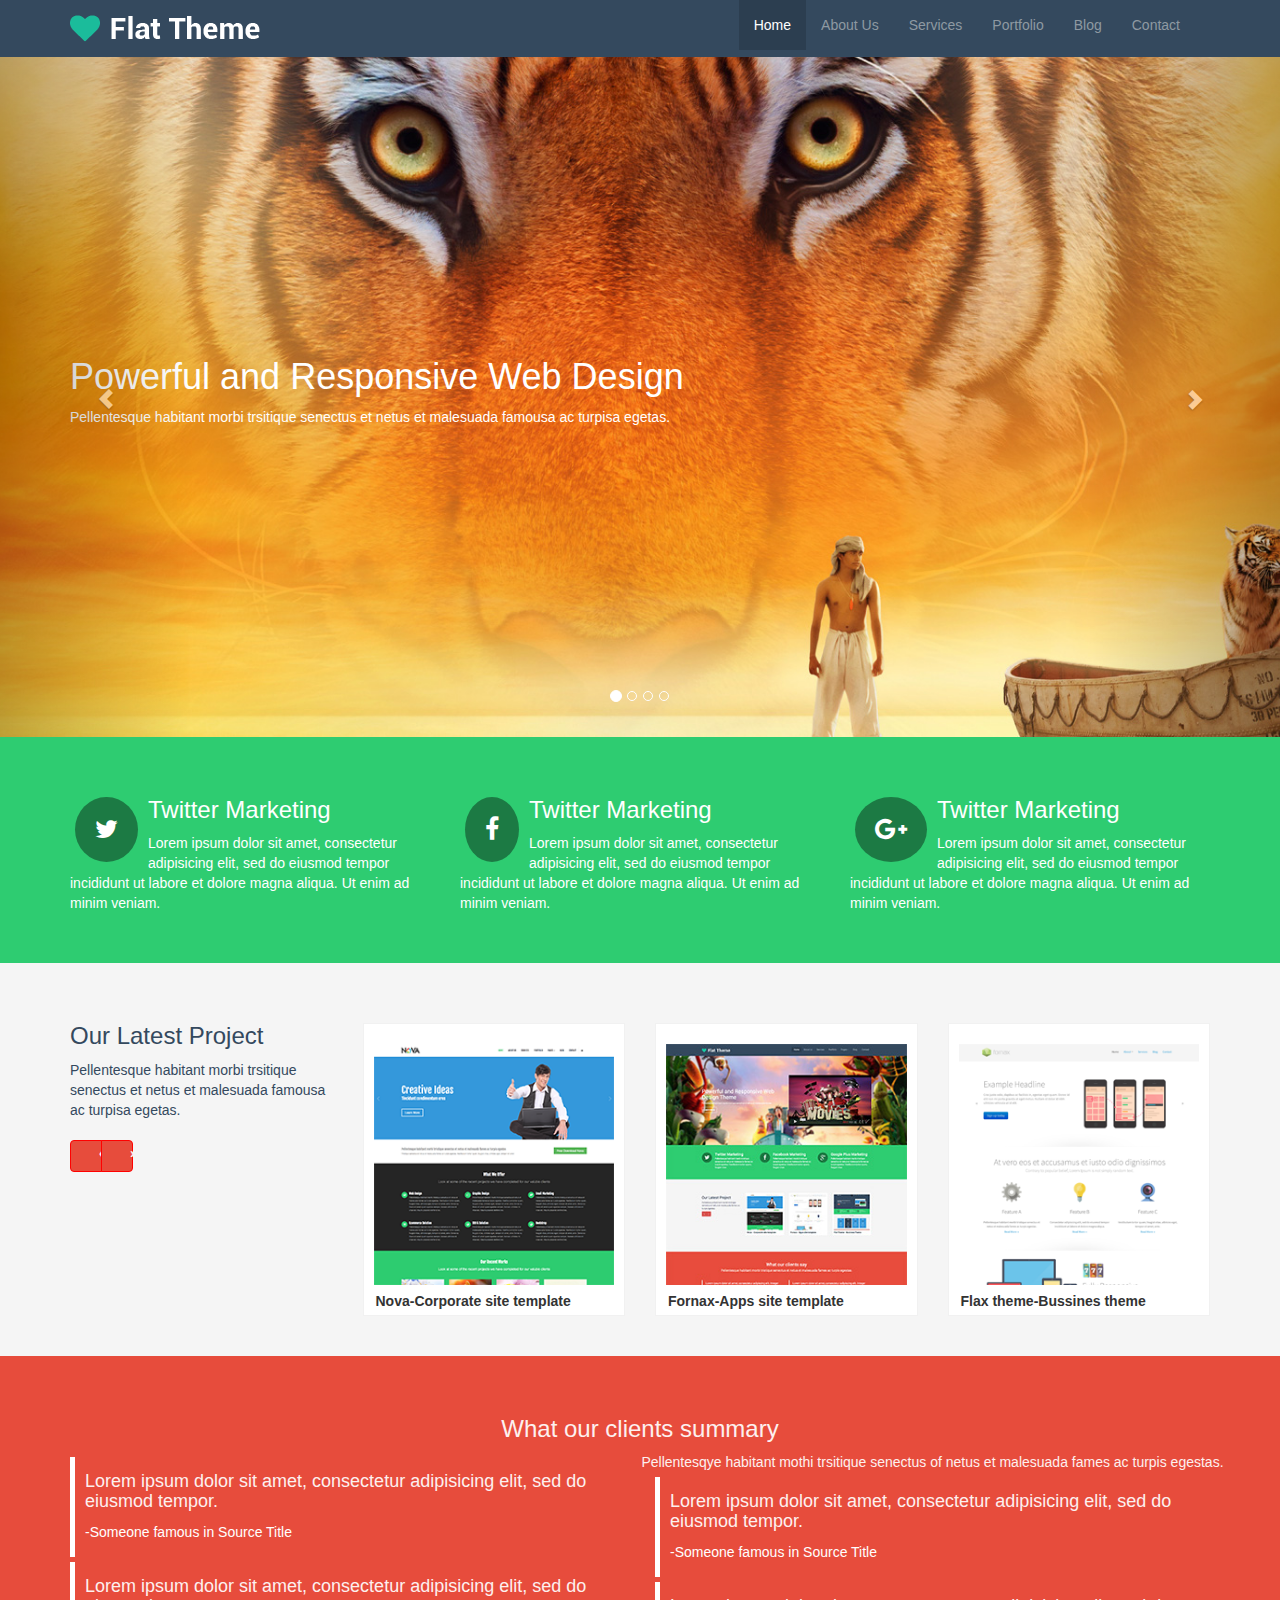
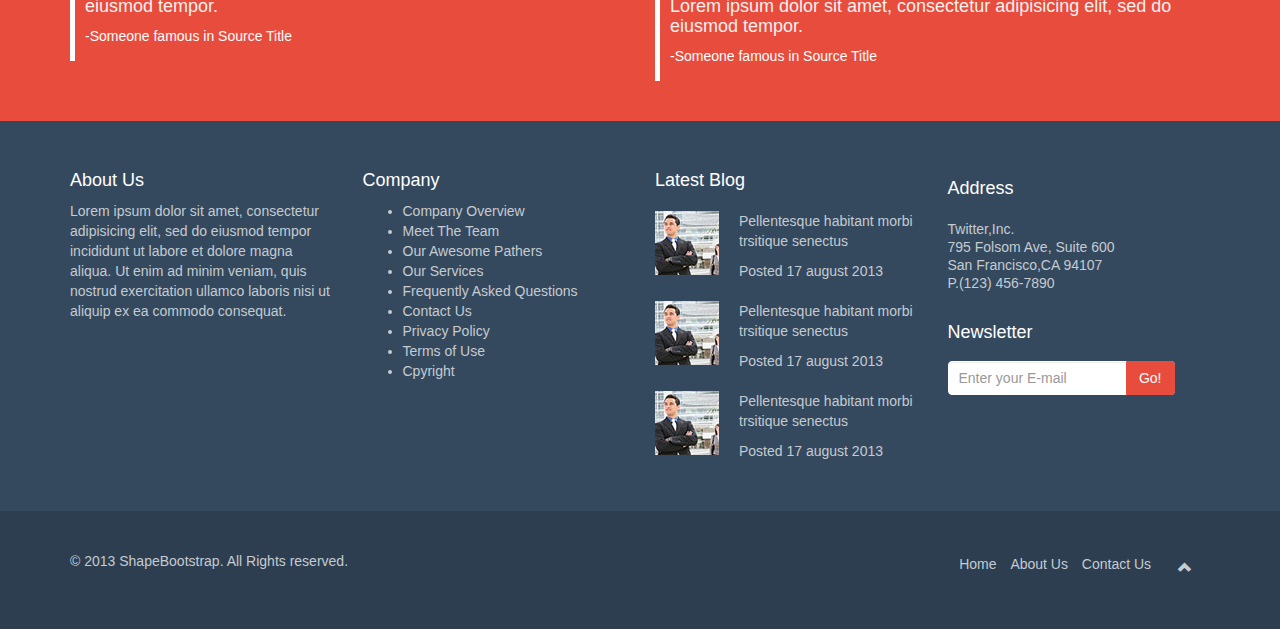
==== Problema/index.html @ deb3fdaa "todo" ====
<!DOCTYPE html>
<html lang="en">

<head>
    <meta charset="utf-8">
    <meta name="viewport" content="width=device-width, initial-scale=1.0">
    <meta name="description" content="">
    <meta name="author" content="">
    <title>Home | Flat Theme</title>
    <link href="css/bootstrap.min.css" rel="stylesheet">
    <link rel="stylesheet" href="css/utilities.css" media="screen" title="no title" charset="utf-8">
    <link href="css/font-awesome.min.css" rel="stylesheet">
    <link href="css/animate.css" rel="stylesheet">
    <link href="css/main.css" rel="stylesheet">
    
    <script src="js/html5shiv.js"></script>
    <script src="js/respond.min.js"></script>


    <link rel="stylesheet" href="https://maxcdn.bootstrapcdn.com/font-awesome/4.5.0/css/font-awesome.min.css">
    <link rel="shortcut icon" href="images/ico/favicon.ico">
    <link rel="apple-touch-icon-precomposed" sizes="144x144" href="images/ico/apple-touch-icon-144-precomposed.png">
    <link rel="apple-touch-icon-precomposed" sizes="114x114" href="images/ico/apple-touch-icon-114-precomposed.png">
    <link rel="apple-touch-icon-precomposed" sizes="72x72" href="images/ico/apple-touch-icon-72-precomposed.png">
    <link rel="apple-touch-icon-precomposed" href="images/ico/apple-touch-icon-57-precomposed.png">

</head>

<body>

    <!-- Inserte código aqui -->
    <header>

        <nav class="navbar navbar-default navbar-fixed-top">
            <div class="container">
                <div class="navbar-header">
                    <button type="button" class="navbar-toggle collapsed" data-toggle="collapse" data-target="#bs-example-navbar-collapse-1" aria-expanded="false">
                        <span class="sr-only">Toggle navigation</span>
                        <span class="icon-bar"></span>
                        <span class="icon-bar"></span>
                        <span class="icon-bar"></span>
                    </button>
                    <a class="navbar-brand" href="#"><img src="images/logo.png" alt="" /></a>
                </div>
                <div class="collapse navbar-collapse navbar-right" id="bs-example-navbar-collapse-1">
                    <ul class="nav navbar-nav">
                        <li class="active"><a href="index.html">Home</a></li>
                                    <li ><a href="about-us.html">About Us</a></li>
                                    <li><a href="services.html">Services</a></li>
                                    <li><a href="portfolio.html">Portfolio</a></li>
                                    <li><a href="blog.html">Blog</a></li>
                                    <li><a href="contact-us.html">Contact</a></li>
                                </ul>
                    </ul>

                </div>
            </div>
        </nav>



    </header>

    <section  id="carrusel">



  <div id="myCarousel" class="carousel slide" data-ride="carousel">
    <!-- Indicators -->
    <ol class="carousel-indicators">
      <li data-target="#myCarousel" data-slide-to="0" class="active"></li>
      <li data-target="#myCarousel" data-slide-to="1"></li>
      <li data-target="#myCarousel" data-slide-to="2"></li>
      <li data-target="#myCarousel" data-slide-to="3"></li>
    </ol>

    <!-- Wrapper for slides -->
    <div class="carousel-inner" role="listbox">


      <div class="item active">
<div class="container">
    <div class="text_b">
        <h1>Powerful and Responsive Web Design</h1>
        <p>
            Pellentesque habitant morbi trsitique senectus et netus et malesuada famousa ac turpisa egetas.

        </p>
    </div>
</div>

      </div>

      <div class="item" id="img-2">
          <div class="container">
              <div class="text_b">
                  <h1>Powerful and Responsive Web Design</h1>
                  <p>
                      Pellentesque habitant morbi trsitique senectus et netus et malesuada famousa ac turpisa egetas.

                  </p>
              </div>
          </div>
      </div>

      <div class="item" id="img-3">
          <div class="container">
              <div class="text_b">
                  <h1>Powerful and Responsive Web Design</h1>
                  <p>
                      Pellentesque habitant morbi trsitique senectus et netus et malesuada famousa ac turpisa egetas.

                  </p>
              </div>
          </div>
      </div>
    </div>

    <!-- Left and right controls -->
    <a class="left carousel-control" href="#myCarousel" role="button" data-slide="prev">
      <span class="glyphicon glyphicon-chevron-left" aria-hidden="true"></span>
      <span class="sr-only">Previous</span>
    </a>
    <a class="right carousel-control" href="#myCarousel" role="button" data-slide="next">
      <span class="glyphicon glyphicon-chevron-right" aria-hidden="true"></span>
      <span class="sr-only">Next</span>
    </a>
  </div>

    </section>
    <section id="redes">
        <div class="container">


            <div class="row">
                <div class="col-lg-4 col-md-4 col-sm-12 col-xs-12">
                    <span class="icon-twitter img-circle"></span>
                    <div class="redes_text">
                        <h3>Twitter Marketing</h3>
                        <p>
                            Lorem ipsum dolor sit amet, consectetur adipisicing elit, sed do eiusmod tempor incididunt ut labore et dolore magna aliqua. Ut enim ad minim veniam.
                        </p>
                    </div>

                </div>
                <div class="col-lg-4 col-md-4 col-sm-12 col-xs-12">

                    <span class="icon-facebook img-circle"></span>
                    <div class="redes_text">
                        <h3>Twitter Marketing</h3>
                        <p>
                            Lorem ipsum dolor sit amet, consectetur adipisicing elit, sed do eiusmod tempor incididunt ut labore et dolore magna aliqua. Ut enim ad minim veniam.
                        </p>
                    </div>



                </div>
                <div class="col-lg-4 col-md-4 col-sm-12 col-xs-12">
                    <span class="icon-google-plus img-circle"></span>

                    <div class="redes_text">
                        <h3>Twitter Marketing</h3>
                        <p>
                            Lorem ipsum dolor sit amet, consectetur adipisicing elit, sed do eiusmod tempor incididunt ut labore et dolore magna aliqua. Ut enim ad minim veniam.
                        </p>
                    </div>


                </div>

            </div>
        </div>
    </section>
    <section id="ourlastet">
        <div class="container">
            <div class="row">
                <div class="col-lg-3 img_our" id="text_color">
                    <h3>Our Latest Project</h3> Pellentesque habitant morbi trsitique senectus et netus et malesuada famousa ac turpisa egetas.

                    <nav>
                        <ul class="pagination">
                            <li>
                                <a href="#" aria-label="Previous">
                                    <span aria-hidden="true">&laquo;</span>
                                </a>
                            </li>
                            <li>
                                <a href="#" aria-label="Next">
                                    <span aria-hidden="true">&raquo;</span>
                                </a>
                            </li>
                        </ul>
                    </nav>
                </div>
                <div class="col-lg-3 col-md-4  col-sm-4 col-xs-4 img_our">
                    <img src="images/portfolio/recent/item1.png" alt="" />

                     <span id="suspensivos">Nova-Corporate site template</span>
                </div>
                <div class="col-lg-3  col-md-4  col-sm-4 col-xs-4  img_our">
                    <img src="images/portfolio/recent/item2.png" alt="" />

                    <span id="suspensivos">Fornax-Apps site template</span>

                </div>
                <div class="col-lg-3  col-md-4  col-sm-4 col-xs-4  img_our">
                    <img src="images/portfolio/recent/item3.png" alt="" />

                    <span id="suspensivos">Flax theme-Bussines theme</span>
                </div>

            </div>

        </div>
    </section>
    <section id=clients>
        <div class="container">
            <div class="row">

                <h3>What our clients summary</h3> Pellentesqye habitant mothi trsitique senectus of netus et malesuada fames ac turpis egestas.
                <div class="col-lg-6">
                    <div class="lorem_clients">


                        <h4>Lorem ipsum dolor sit amet, consectetur adipisicing elit, sed do eiusmod tempor.</h4>
                        <p class="piedetext piedetext-home">-Someone famous in Source Title</p>
                    </div>
                    <div class="lorem_clients">


                        <h4>Lorem ipsum dolor sit amet, consectetur adipisicing elit, sed do eiusmod tempor.</h4>
                        <p class="piedetext piedetext-home">-Someone famous in Source Title</p>
                    </div>
                </div>
                <div class="col-lg-6">
                    <div class="lorem_clients">


                        <h4>Lorem ipsum dolor sit amet, consectetur adipisicing elit, sed do eiusmod tempor.</h4>
                        <p class="piedetext piedetext-home">-Someone famous in Source Title</p>
                    </div>
                    <div class="lorem_clients">


                        <h4>Lorem ipsum dolor sit amet, consectetur adipisicing elit, sed do eiusmod tempor.</h4>
                        <p class="piedetext piedetext-home">-Someone famous in Source Title</p>
                    </div>

                </div>

            </div>

        </div>
    </section>
    <footer>
        <div class="container">
            <div class="row">
                <div class="col-lg-3 col-md-3">
                    <h4 class="text-white">About Us</h4>
                    <p>
                        Lorem ipsum dolor sit amet, consectetur adipisicing elit, sed do eiusmod tempor incididunt ut labore et dolore magna aliqua. Ut enim ad minim veniam, quis nostrud exercitation ullamco laboris nisi ut aliquip ex ea commodo consequat.

                    </p>
                </div>
                <div class="col-lg-3 col-md-3">
                    <h4 class="text-white">Company</h4>
                    <ul>
                        <li>Company Overview</li>
                        <li>Meet The Team</li>
                        <li>Our Awesome Pathers</li>
                        <li>Our Services</li>
                        <li>Frequently Asked Questions</li>
                        <li>Contact Us</li>
                        <li>Privacy Policy</li>
                        <li>Terms of Use</li>
                        <li>Cpyright</li>
                    </ul>

                </div>
                <div class="col-lg-3 col-md-3">
                    <h4 class="text-white">Latest Blog</h4>

                    <div class="text_Servics">
                        <img src="images/blog/thumb1.jpg" alt="blog1" />

                        <p>Pellentesque habitant morbi trsitique senectus </p>
                        <p >
                            Posted 17 august 2013
                        </p>
                    </div>


                    <div class="text_Servics">
                        <img src="images/blog/thumb1.jpg" alt="blog1" />

                        <p>Pellentesque habitant morbi trsitique senectus </p>
                        <p>
                            Posted 17 august 2013
                        </p>
                    </div>

                    <div class="text_Servics">
                        <img src="images/blog/thumb1.jpg" alt="blog1" />

                        <p>Pellentesque habitant morbi trsitique senectus </p>
                        <p>
                            Posted 17 august 2013
                        </p>
                    </div>
                </div>
                <div class="col-lg-3 col-md-3" id="address_pd">
                </br>
                    <h4 class="text-white">Address</h4>
                </br>
            </br>
                    <p>
                        Twitter,Inc.
                    </p>
                    <p>795 Folsom Ave, Suite 600</P>
                        <p>
                            San Francisco,CA 94107

                        </p>
                        <p>
                            P.(123) 456-7890
                        </p>
                    </br>
                </br>
                    <h4 class="text-white">Newsletter</h4>
                    <form class="navbar-form navbar-left" role="search">
                        <div class="form-group">
                            <input type="text" class="form-control" placeholder="Enter your E-mail" id="input-relative">
                                <button type="submit" class="btn btn-default"><span  class="text-white">Go!</span></button>
                        </div>

                    </form>



                </div>
            </div>


        </div>

    </footer>
    <section id="footer_reserved">
         <div class="container">
            <p class="txt-left">© 2013 ShapeBootstrap. All Rights reserved.</p>
            <ul class="txt-right">
                <a href="index.html">Home</a>
                <a href="about-us.html">About Us</a>
                <a href="contact-us.html">Contact Us</a>
                <a><i class="glyphicon glyphicon-chevron-up btn"></i></a>
            </ul>
        </div>
    
    </section>
    <script src="js/jquery.js"></script>
    <script src="js/bootstrap.min.js"></script>
    <script src="js/main.js"></script>
</body>

</html>
---- Problema/css/utilities.css ----
section, footer {
    padding: 40px 30px 40px 30px;
}
#redes {
    color: white;
    background-color: #2ECC71;
}
#ourlastet {
    background-color: #F5F5F5;
}
#clients {
    color: #FDF0EF;
    background-color: #E74C3C;
    text-align: center;
}

/*footer*/

footer {
    color: #C5CBD1;
    background-color: #34495E;
}

#footer_reserved  {
   
    background-color: #2c3e50;
   color: #C5CBD1;
}
.txt-left{
    float: left;
}
.txt-right{
    float: right;
}
.txt-right a{
    color: #C5CBD1;
    padding: 0px 5px;
}

.navbar-form {
    padding: 0px;
    position: relative;
}
#input-relative {
    padding: 6px 34px 6px 10px;
    border: 1px solid white;
}
#address_pd {
    line-height: 8px;
}
.btn-default {
    position: absolute;
    right: 0px;
    top: 0px;
    background-color: #E74C3C;
    border: 1px solid #E74C3C;
    border-top-left-radius: 0px;
    border-bottom-left-radius: 0px;
}
.breadcrumb{
    background-color: transparent;
    border: none;
    padding: 0px;
    
}
.mg-t {
    margin-top: 37px;
}
.text_Servics img {
    color: white;
    font-size: 28px;
    float: left;
    display: inline-block;
    margin-bottom: 0px;
    margin-right: 20px;
}
.text_Servics {
    margin-top: 20px;
    color: #C5CBD1;
}
---- Problema/css/main.css ----
@import url(http://fonts.googleapis.com/css?family=Roboto:400,700,300);
.clearfix {
    *zoom: 1;
}
.clearfix:before, .clearfix:after {
    display: table;
    content: "";
    line-height: 0;
}
.clearfix:after {
    clear: both;
}

/*aqui empieza el codigo*/

.navbar {
    background-color: #34495E;
    border: none;
}
.navbar-default .navbar-nav>li>a {
    color: #8E99A2;
}
.navbar-default .navbar-nav>.active>a, .navbar-default .navbar-nav>.active>a:hover, .navbar-default .navbar-nav>.active>a:focus {
    color: white;
    background-color: #2C3E50;
}

/*UTILITIES*/




/*heroimg*/


#redes span {
    font-size: 25px;
    padding: 20px;
    background-color: #1C7A44;
    float: left;
    margin: 20px 10px 65px 5px;
    margin-bottom: 0px;
}


.img_our img {
    width: 100%;

    background-color: #ffffff;
    padding: 20px 10px 30px 10px;
    border: 1px solid #F1F1F1;
    margin-top: 20px;
}
.img_our span {
    position: absolute;
    bottom: 5px;
    left: 28px;
    font-weight: bold;
}
#text_color {
    color: #34495e;
}
.pagination li a {
    border: 1px solid red;
    padding: 15px;
    background-color: #E74C3C;
}
.pagination li a span {
    position: absolute;
    top: 2px;
    color: #F5F5F5;
}
.piedetext {
    font-size: 14px;
    color: grey;
}
.piedetext-home {
    color: #ffffff;
}

.lorem_clients {
    text-align: left;
    padding: 5px 10px;
    margin-top: 5px;
    border-left: 5px solid white;
}



/*servics*/


.text_Servics i {
    background-color: #939393;
    padding: 25px;
    color: white;
    font-size: 28px;
    float: left;
    display: inline-block;
    margin-bottom: 0px;
    margin-right: 20px;
}
#color_auto {
    color: #34495E;
}
.title_servics {
    text-align: center;
    color: #34495E;
}
.clients_say {
    margin-top: 30px;
    box-shadow: -7px 0px 0px 0px #EEEEEE;
    padding-left: 10px;
}

/*CAAROUSEL*/

.carousel-inner > .item > img, .carousel-inner > .item > a > img {
    width: 100%;
    margin: auto;
}
#carrusel {
    padding: 0px;
    margin-top: 37px;
}
.item {
    background-image: url(../images/slider/bg1.jpg);
    background-position: center;
    background-size: cover;
    height: 700px;
}
#img-2 {
    background-image: url(../images/slider/bg2.jpg);
}
#img-3 {
    background-image: url(../images/slider/bg3.jpg);
}
.text_b {
    color: white;
    padding-top: 300px;
}
.text-white {
    color: white;
}






/*media*/


@media screen and (max-width:768px) {
    footer,section{
        
        padding-left: 0px;
        padding-right: 0px;
        margin-left: 0px;
        margin-right: 0px;
    }
    #suspensivos{
        width:80%;
            font-size:12px;
            overflow:hidden;
            white-space:nowrap;
            text-overflow: ellipsis;
    }
    
}
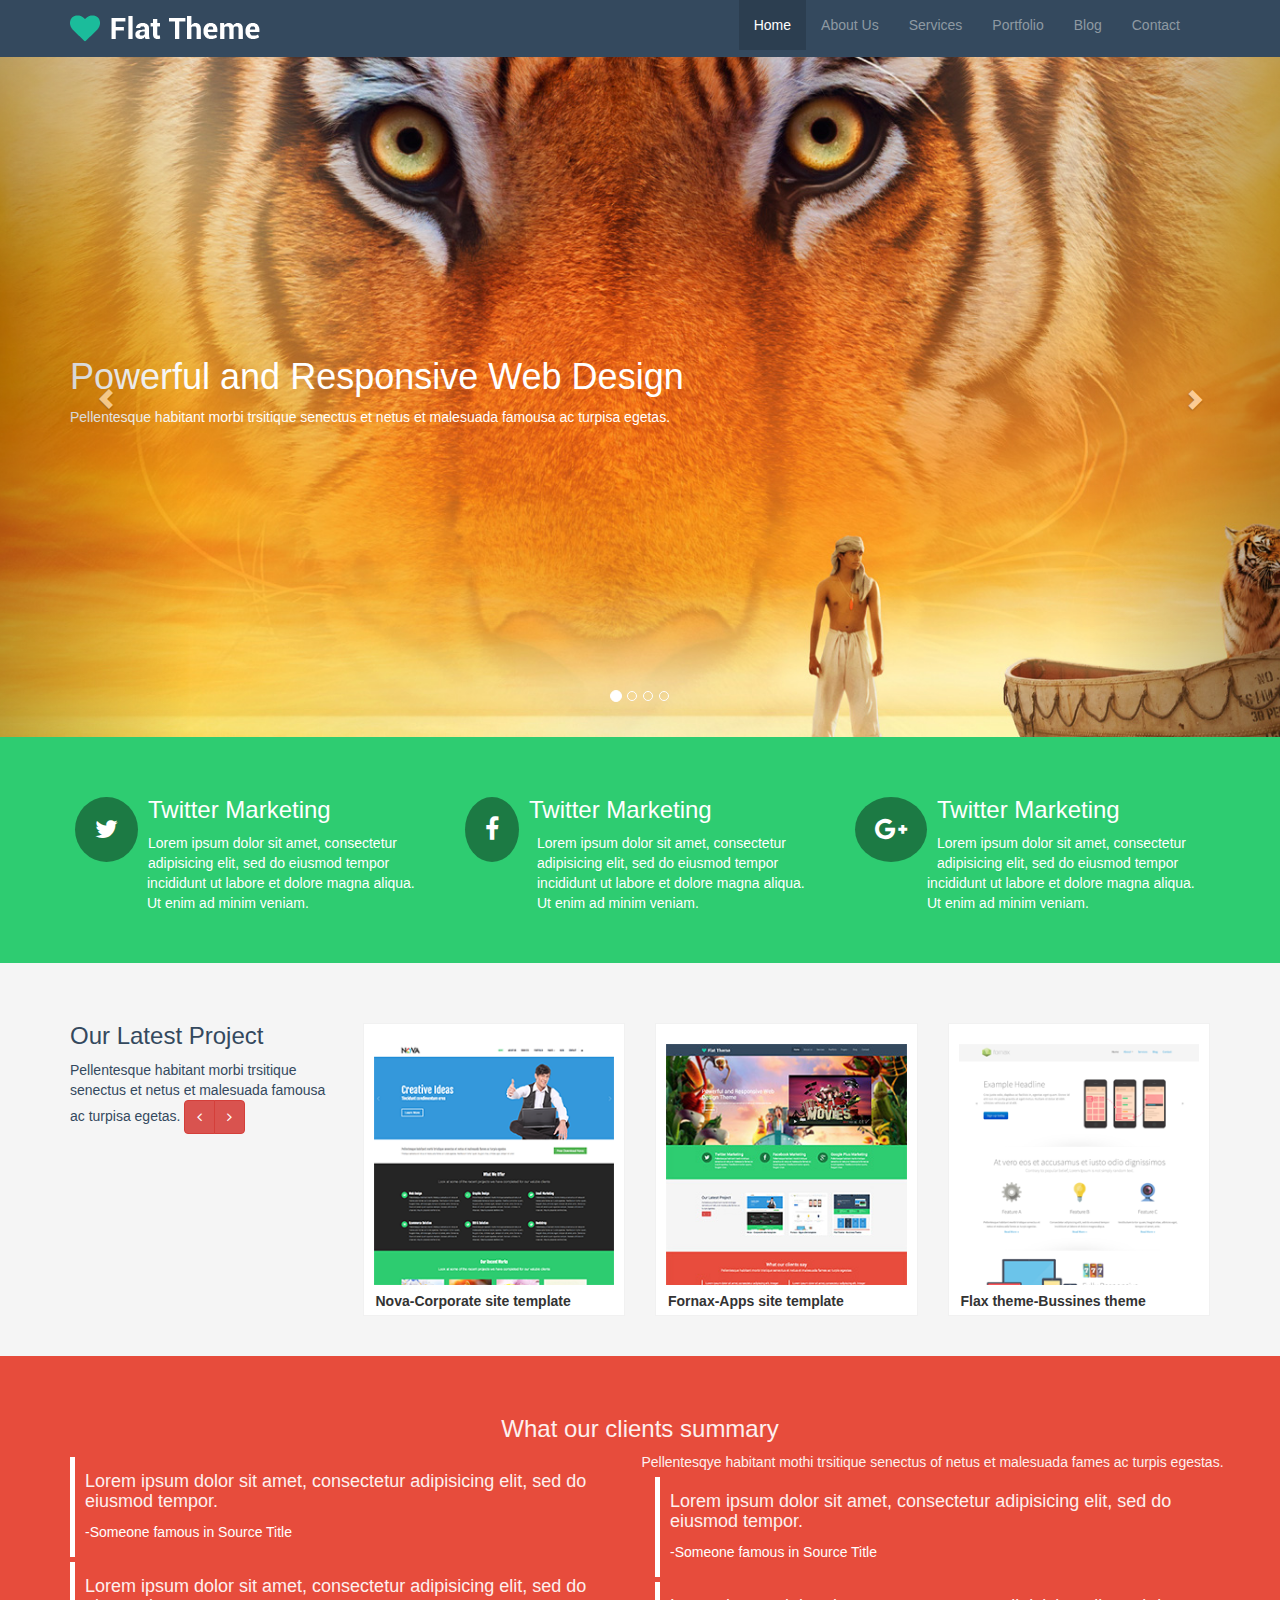
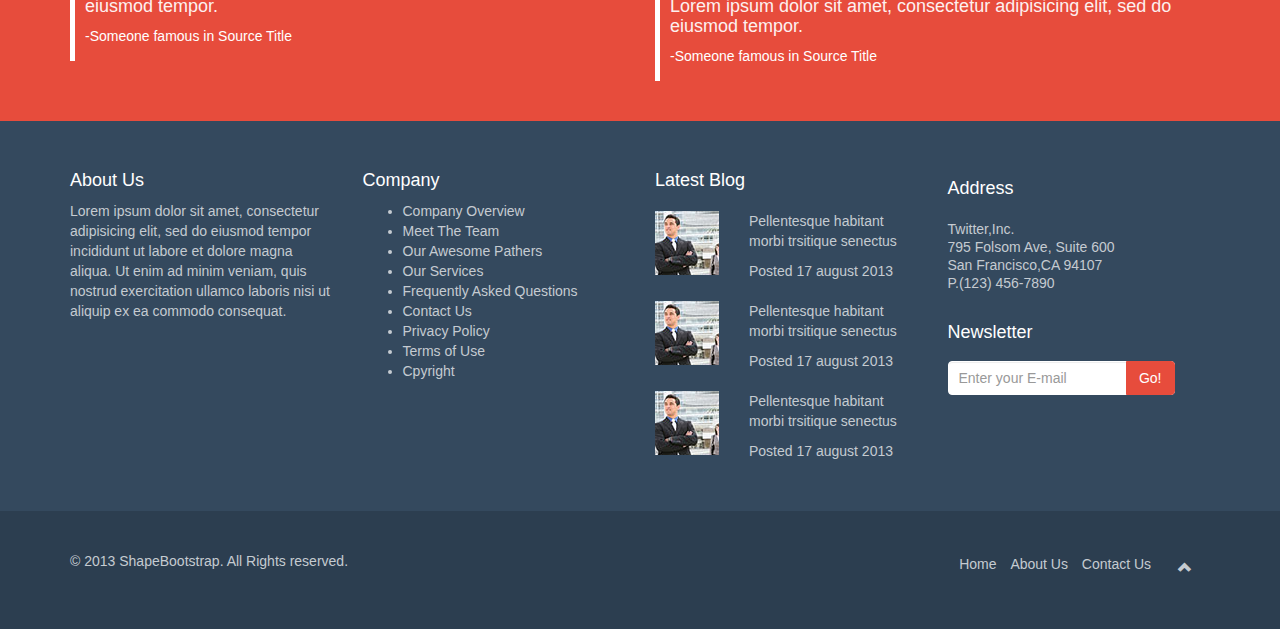
==== commit 4b1ac5e5: "final" ====
--- a/Problema/index.html
+++ b/Problema/index.html
@@ -1,365 +1,281 @@
 <!DOCTYPE html>
 <html lang="en">
-
-<head>
-    <meta charset="utf-8">
-    <meta name="viewport" content="width=device-width, initial-scale=1.0">
-    <meta name="description" content="">
-    <meta name="author" content="">
-    <title>Home | Flat Theme</title>
-    <link href="css/bootstrap.min.css" rel="stylesheet">
-    <link rel="stylesheet" href="css/utilities.css" media="screen" title="no title" charset="utf-8">
-    <link href="css/font-awesome.min.css" rel="stylesheet">
-    <link href="css/animate.css" rel="stylesheet">
-    <link href="css/main.css" rel="stylesheet">
-    
-    <script src="js/html5shiv.js"></script>
-    <script src="js/respond.min.js"></script>
-
-
-    <link rel="stylesheet" href="https://maxcdn.bootstrapcdn.com/font-awesome/4.5.0/css/font-awesome.min.css">
-    <link rel="shortcut icon" href="images/ico/favicon.ico">
-    <link rel="apple-touch-icon-precomposed" sizes="144x144" href="images/ico/apple-touch-icon-144-precomposed.png">
-    <link rel="apple-touch-icon-precomposed" sizes="114x114" href="images/ico/apple-touch-icon-114-precomposed.png">
-    <link rel="apple-touch-icon-precomposed" sizes="72x72" href="images/ico/apple-touch-icon-72-precomposed.png">
-    <link rel="apple-touch-icon-precomposed" href="images/ico/apple-touch-icon-57-precomposed.png">
-
-</head>
-
-<body>
-
-    <!-- Inserte código aqui -->
-    <header>
-
-        <nav class="navbar navbar-default navbar-fixed-top">
-            <div class="container">
-                <div class="navbar-header">
-                    <button type="button" class="navbar-toggle collapsed" data-toggle="collapse" data-target="#bs-example-navbar-collapse-1" aria-expanded="false">
+    <head>
+        <meta charset="utf-8">
+        <meta name="viewport" content="width=device-width, initial-scale=1.0">
+        <meta name="description" content="">
+        <meta name="author" content="">
+        <title>Home | Flat Theme</title>
+        <link href="css/bootstrap.min.css" rel="stylesheet">
+        <link rel="stylesheet" href="css/utilities.css" media="screen" title="no title" charset="utf-8">
+        <link href="css/font-awesome.min.css" rel="stylesheet">
+        <link href="css/animate.css" rel="stylesheet">
+        <link href="css/main.css" rel="stylesheet">
+        <script src="js/html5shiv.js"></script>
+        <script src="js/respond.min.js"></script>
+        <link rel="stylesheet" href="https://maxcdn.bootstrapcdn.com/font-awesome/4.5.0/css/font-awesome.min.css">
+        <link rel="shortcut icon" href="images/ico/favicon.ico">
+        <link rel="apple-touch-icon-precomposed" sizes="144x144" href="images/ico/apple-touch-icon-144-precomposed.png">
+        <link rel="apple-touch-icon-precomposed" sizes="114x114" href="images/ico/apple-touch-icon-114-precomposed.png">
+        <link rel="apple-touch-icon-precomposed" sizes="72x72" href="images/ico/apple-touch-icon-72-precomposed.png">
+        <link rel="apple-touch-icon-precomposed" href="images/ico/apple-touch-icon-57-precomposed.png">
+    </head>
+    <body>
+        <!-- Inserte código aqui -->
+        <header>
+            <nav class="navbar navbar-default navbar-fixed-top">
+                <div class="container">
+                    <div class="navbar-header">
+                        <button type="button" class="navbar-toggle collapsed" data-toggle="collapse" data-target="#bs-example-navbar-collapse-1" aria-expanded="false">
                         <span class="sr-only">Toggle navigation</span>
                         <span class="icon-bar"></span>
                         <span class="icon-bar"></span>
                         <span class="icon-bar"></span>
-                    </button>
-                    <a class="navbar-brand" href="#"><img src="images/logo.png" alt="" /></a>
-                </div>
-                <div class="collapse navbar-collapse navbar-right" id="bs-example-navbar-collapse-1">
-                    <ul class="nav navbar-nav">
-                        <li class="active"><a href="index.html">Home</a></li>
-                                    <li ><a href="about-us.html">About Us</a></li>
-                                    <li><a href="services.html">Services</a></li>
-                                    <li><a href="portfolio.html">Portfolio</a></li>
-                                    <li><a href="blog.html">Blog</a></li>
-                                    <li><a href="contact-us.html">Contact</a></li>
-                                </ul>
-                    </ul>
-
-                </div>
-            </div>
-        </nav>
-
-
-
-    </header>
-
-    <section  id="carrusel">
-
-
-
-  <div id="myCarousel" class="carousel slide" data-ride="carousel">
-    <!-- Indicators -->
-    <ol class="carousel-indicators">
-      <li data-target="#myCarousel" data-slide-to="0" class="active"></li>
-      <li data-target="#myCarousel" data-slide-to="1"></li>
-      <li data-target="#myCarousel" data-slide-to="2"></li>
-      <li data-target="#myCarousel" data-slide-to="3"></li>
-    </ol>
-
-    <!-- Wrapper for slides -->
-    <div class="carousel-inner" role="listbox">
-
-
-      <div class="item active">
-<div class="container">
-    <div class="text_b">
-        <h1>Powerful and Responsive Web Design</h1>
-        <p>
-            Pellentesque habitant morbi trsitique senectus et netus et malesuada famousa ac turpisa egetas.
-
-        </p>
-    </div>
-</div>
-
-      </div>
-
-      <div class="item" id="img-2">
-          <div class="container">
-              <div class="text_b">
-                  <h1>Powerful and Responsive Web Design</h1>
-                  <p>
-                      Pellentesque habitant morbi trsitique senectus et netus et malesuada famousa ac turpisa egetas.
-
-                  </p>
-              </div>
-          </div>
-      </div>
-
-      <div class="item" id="img-3">
-          <div class="container">
-              <div class="text_b">
-                  <h1>Powerful and Responsive Web Design</h1>
-                  <p>
-                      Pellentesque habitant morbi trsitique senectus et netus et malesuada famousa ac turpisa egetas.
-
-                  </p>
-              </div>
-          </div>
-      </div>
-    </div>
-
-    <!-- Left and right controls -->
-    <a class="left carousel-control" href="#myCarousel" role="button" data-slide="prev">
-      <span class="glyphicon glyphicon-chevron-left" aria-hidden="true"></span>
-      <span class="sr-only">Previous</span>
-    </a>
-    <a class="right carousel-control" href="#myCarousel" role="button" data-slide="next">
-      <span class="glyphicon glyphicon-chevron-right" aria-hidden="true"></span>
-      <span class="sr-only">Next</span>
-    </a>
-  </div>
-
-    </section>
-    <section id="redes">
-        <div class="container">
-
-
-            <div class="row">
-                <div class="col-lg-4 col-md-4 col-sm-12 col-xs-12">
-                    <span class="icon-twitter img-circle"></span>
-                    <div class="redes_text">
-                        <h3>Twitter Marketing</h3>
-                        <p>
-                            Lorem ipsum dolor sit amet, consectetur adipisicing elit, sed do eiusmod tempor incididunt ut labore et dolore magna aliqua. Ut enim ad minim veniam.
-                        </p>
-                    </div>
-
-                </div>
-                <div class="col-lg-4 col-md-4 col-sm-12 col-xs-12">
-
-                    <span class="icon-facebook img-circle"></span>
-                    <div class="redes_text">
-                        <h3>Twitter Marketing</h3>
-                        <p>
-                            Lorem ipsum dolor sit amet, consectetur adipisicing elit, sed do eiusmod tempor incididunt ut labore et dolore magna aliqua. Ut enim ad minim veniam.
-                        </p>
-                    </div>
-
-
-
-                </div>
-                <div class="col-lg-4 col-md-4 col-sm-12 col-xs-12">
-                    <span class="icon-google-plus img-circle"></span>
-
-                    <div class="redes_text">
-                        <h3>Twitter Marketing</h3>
-                        <p>
-                            Lorem ipsum dolor sit amet, consectetur adipisicing elit, sed do eiusmod tempor incididunt ut labore et dolore magna aliqua. Ut enim ad minim veniam.
-                        </p>
-                    </div>
-
-
-                </div>
-
-            </div>
-        </div>
-    </section>
-    <section id="ourlastet">
-        <div class="container">
-            <div class="row">
-                <div class="col-lg-3 img_our" id="text_color">
-                    <h3>Our Latest Project</h3> Pellentesque habitant morbi trsitique senectus et netus et malesuada famousa ac turpisa egetas.
-
-                    <nav>
-                        <ul class="pagination">
-                            <li>
-                                <a href="#" aria-label="Previous">
-                                    <span aria-hidden="true">&laquo;</span>
-                                </a>
-                            </li>
-                            <li>
-                                <a href="#" aria-label="Next">
-                                    <span aria-hidden="true">&raquo;</span>
-                                </a>
-                            </li>
+                        </button>
+                        <a class="navbar-brand" href="#"><img src="images/logo.png" alt="" /></a>
+                    </div>
+                    <div class="collapse navbar-collapse navbar-right" id="bs-example-navbar-collapse-1">
+                        <ul class="nav navbar-nav">
+                            <li class="active"><a href="index.html">Home</a></li>
+                            <li ><a href="about-us.html">About Us</a></li>
+                            <li><a href="services.html">Services</a></li>
+                            <li><a href="portfolio.html">Portfolio</a></li>
+                            <li><a href="blog.html">Blog</a></li>
+                            <li><a href="contact-us.html">Contact</a></li>
                         </ul>
-                    </nav>
-                </div>
-                <div class="col-lg-3 col-md-4  col-sm-4 col-xs-4 img_our">
-                    <img src="images/portfolio/recent/item1.png" alt="" />
-
-                     <span id="suspensivos">Nova-Corporate site template</span>
-                </div>
-                <div class="col-lg-3  col-md-4  col-sm-4 col-xs-4  img_our">
-                    <img src="images/portfolio/recent/item2.png" alt="" />
-
-                    <span id="suspensivos">Fornax-Apps site template</span>
-
-                </div>
-                <div class="col-lg-3  col-md-4  col-sm-4 col-xs-4  img_our">
-                    <img src="images/portfolio/recent/item3.png" alt="" />
-
-                    <span id="suspensivos">Flax theme-Bussines theme</span>
-                </div>
-
-            </div>
-
-        </div>
-    </section>
-    <section id=clients>
-        <div class="container">
-            <div class="row">
-
-                <h3>What our clients summary</h3> Pellentesqye habitant mothi trsitique senectus of netus et malesuada fames ac turpis egestas.
-                <div class="col-lg-6">
-                    <div class="lorem_clients">
-
-
-                        <h4>Lorem ipsum dolor sit amet, consectetur adipisicing elit, sed do eiusmod tempor.</h4>
-                        <p class="piedetext piedetext-home">-Someone famous in Source Title</p>
-                    </div>
-                    <div class="lorem_clients">
-
-
-                        <h4>Lorem ipsum dolor sit amet, consectetur adipisicing elit, sed do eiusmod tempor.</h4>
-                        <p class="piedetext piedetext-home">-Someone famous in Source Title</p>
-                    </div>
-                </div>
-                <div class="col-lg-6">
-                    <div class="lorem_clients">
-
-
-                        <h4>Lorem ipsum dolor sit amet, consectetur adipisicing elit, sed do eiusmod tempor.</h4>
-                        <p class="piedetext piedetext-home">-Someone famous in Source Title</p>
-                    </div>
-                    <div class="lorem_clients">
-
-
-                        <h4>Lorem ipsum dolor sit amet, consectetur adipisicing elit, sed do eiusmod tempor.</h4>
-                        <p class="piedetext piedetext-home">-Someone famous in Source Title</p>
-                    </div>
-
-                </div>
-
-            </div>
-
-        </div>
-    </section>
-    <footer>
-        <div class="container">
-            <div class="row">
-                <div class="col-lg-3 col-md-3">
-                    <h4 class="text-white">About Us</h4>
-                    <p>
-                        Lorem ipsum dolor sit amet, consectetur adipisicing elit, sed do eiusmod tempor incididunt ut labore et dolore magna aliqua. Ut enim ad minim veniam, quis nostrud exercitation ullamco laboris nisi ut aliquip ex ea commodo consequat.
-
-                    </p>
-                </div>
-                <div class="col-lg-3 col-md-3">
-                    <h4 class="text-white">Company</h4>
-                    <ul>
-                        <li>Company Overview</li>
-                        <li>Meet The Team</li>
-                        <li>Our Awesome Pathers</li>
-                        <li>Our Services</li>
-                        <li>Frequently Asked Questions</li>
-                        <li>Contact Us</li>
-                        <li>Privacy Policy</li>
-                        <li>Terms of Use</li>
-                        <li>Cpyright</li>
-                    </ul>
-
-                </div>
-                <div class="col-lg-3 col-md-3">
-                    <h4 class="text-white">Latest Blog</h4>
-
-                    <div class="text_Servics">
-                        <img src="images/blog/thumb1.jpg" alt="blog1" />
-
-                        <p>Pellentesque habitant morbi trsitique senectus </p>
-                        <p >
-                            Posted 17 august 2013
-                        </p>
-                    </div>
-
-
-                    <div class="text_Servics">
-                        <img src="images/blog/thumb1.jpg" alt="blog1" />
-
-                        <p>Pellentesque habitant morbi trsitique senectus </p>
-                        <p>
-                            Posted 17 august 2013
-                        </p>
-                    </div>
-
-                    <div class="text_Servics">
-                        <img src="images/blog/thumb1.jpg" alt="blog1" />
-
-                        <p>Pellentesque habitant morbi trsitique senectus </p>
-                        <p>
-                            Posted 17 august 2013
-                        </p>
-                    </div>
-                </div>
-                <div class="col-lg-3 col-md-3" id="address_pd">
-                </br>
-                    <h4 class="text-white">Address</h4>
-                </br>
-            </br>
-                    <p>
-                        Twitter,Inc.
-                    </p>
-                    <p>795 Folsom Ave, Suite 600</P>
+                        </ul>
+                    </div>
+                </div>
+            </nav>
+        </header>
+        <section  id="carrusel">
+            <div id="myCarousel" class="carousel slide" data-ride="carousel">
+                <!-- Indicators -->
+                <ol class="carousel-indicators">
+                    <li data-target="#myCarousel" data-slide-to="0" class="active"></li>
+                    <li data-target="#myCarousel" data-slide-to="1"></li>
+                    <li data-target="#myCarousel" data-slide-to="2"></li>
+                    <li data-target="#myCarousel" data-slide-to="3"></li>
+                </ol>
+                <!-- Wrapper for slides -->
+                <div class="carousel-inner" role="listbox">
+                    <div class="item active">
+                        <div class="container">
+                            <div class="text_b">
+                                <h1>Powerful and Responsive Web Design</h1>
+                                <p>
+                                    Pellentesque habitant morbi trsitique senectus et netus et malesuada famousa ac turpisa egetas.
+                                </p>
+                            </div>
+                        </div>
+                    </div>
+                    <div class="item" id="img-2">
+                        <div class="container">
+                            <div class="text_b">
+                                <h1>Powerful and Responsive Web Design</h1>
+                                <p>
+                                    Pellentesque habitant morbi trsitique senectus et netus et malesuada famousa ac turpisa egetas.
+                                </p>
+                            </div>
+                        </div>
+                    </div>
+                    <div class="item" id="img-3">
+                        <div class="container">
+                            <div class="text_b">
+                                <h1>Powerful and Responsive Web Design</h1>
+                                <p>
+                                    Pellentesque habitant morbi trsitique senectus et netus et malesuada famousa ac turpisa egetas.
+                                </p>
+                            </div>
+                        </div>
+                    </div>
+                </div>
+                <!-- Left and right controls -->
+                <a class="left carousel-control" href="#myCarousel" role="button" data-slide="prev">
+                <span class="glyphicon glyphicon-chevron-left" aria-hidden="true"></span>
+                <span class="sr-only">Previous</span>
+                </a>
+                <a class="right carousel-control" href="#myCarousel" role="button" data-slide="next">
+                <span class="glyphicon glyphicon-chevron-right" aria-hidden="true"></span>
+                <span class="sr-only">Next</span>
+                </a>
+            </div>
+        </section>
+        <section id="redes">
+            <div class="container">
+                <div class="row">
+                    <div class="col-lg-4 col-md-4 col-sm-12 col-xs-12">
+                        <span class="icon-twitter img-circle"></span>
+                        <div class="redes_text">
+                            <h3>Twitter Marketing</h3>
+                            <p>
+                                Lorem ipsum dolor sit amet, consectetur adipisicing elit, sed do eiusmod tempor incididunt ut labore et dolore magna aliqua. Ut enim ad minim veniam.
+                            </p>
+                        </div>
+                    </div>
+                    <div class="col-lg-4 col-md-4 col-sm-12 col-xs-12">
+                        <span class="icon-facebook img-circle"></span>
+                        <div class="redes_text">
+                            <h3>Twitter Marketing</h3>
+                            <p>
+                                Lorem ipsum dolor sit amet, consectetur adipisicing elit, sed do eiusmod tempor incididunt ut labore et dolore magna aliqua. Ut enim ad minim veniam.
+                            </p>
+                        </div>
+                    </div>
+                    <div class="col-lg-4 col-md-4 col-sm-12 col-xs-12">
+                        <span class="icon-google-plus img-circle"></span>
+                        <div class="redes_text">
+                            <h3>Twitter Marketing</h3>
+                            <p>
+                                Lorem ipsum dolor sit amet, consectetur adipisicing elit, sed do eiusmod tempor incididunt ut labore et dolore magna aliqua. Ut enim ad minim veniam.
+                            </p>
+                        </div>
+                    </div>
+                </div>
+            </div>
+        </section>
+        <section id="ourlastet">
+            <div class="container">
+                <div class="row">
+                    <div class="col-lg-3 img_our" id="text_color">
+                        <h3>Our Latest Project</h3>
+                        Pellentesque habitant morbi trsitique senectus et netus et malesuada famousa ac turpisa egetas.
+                        <div class="btn-group">
+                            <a class="btn btn-danger" href="#scroller" data-slide="next"><i class="icon-angle-left"></i></a>
+                            <a class="btn btn-danger" href="#scroller" data-slide="next"><i class="icon-angle-right"></i></a>
+                        </div>
+                    </div>
+                    <div class="col-lg-3 col-md-4  col-sm-4 col-xs-4 img_our">
+                        <img src="images/portfolio/recent/item1.png" alt="" />
+                        <span id="suspensivos">Nova-Corporate site template</span>
+                    </div>
+                    <div class="col-lg-3  col-md-4  col-sm-4 col-xs-4  img_our">
+                        <img src="images/portfolio/recent/item2.png" alt="" />
+                        <span id="suspensivos">Fornax-Apps site template</span>
+                    </div>
+                    <div class="col-lg-3  col-md-4  col-sm-4 col-xs-4  img_our">
+                        <img src="images/portfolio/recent/item3.png" alt="" />
+                        <span id="suspensivos">Flax theme-Bussines theme</span>
+                    </div>
+                </div>
+            </div>
+        </section>
+        <section id=clients>
+            <div class="container">
+                <div class="row">
+                    <h3>What our clients summary</h3>
+                    Pellentesqye habitant mothi trsitique senectus of netus et malesuada fames ac turpis egestas.
+                    <div class="col-lg-6">
+                        <div class="lorem_clients">
+                            <h4>Lorem ipsum dolor sit amet, consectetur adipisicing elit, sed do eiusmod tempor.</h4>
+                            <p class="piedetext piedetext-home">-Someone famous in Source Title</p>
+                        </div>
+                        <div class="lorem_clients">
+                            <h4>Lorem ipsum dolor sit amet, consectetur adipisicing elit, sed do eiusmod tempor.</h4>
+                            <p class="piedetext piedetext-home">-Someone famous in Source Title</p>
+                        </div>
+                    </div>
+                    <div class="col-lg-6">
+                        <div class="lorem_clients">
+                            <h4>Lorem ipsum dolor sit amet, consectetur adipisicing elit, sed do eiusmod tempor.</h4>
+                            <p class="piedetext piedetext-home">-Someone famous in Source Title</p>
+                        </div>
+                        <div class="lorem_clients">
+                            <h4>Lorem ipsum dolor sit amet, consectetur adipisicing elit, sed do eiusmod tempor.</h4>
+                            <p class="piedetext piedetext-home">-Someone famous in Source Title</p>
+                        </div>
+                    </div>
+                </div>
+            </div>
+        </section>
+        <footer>
+            <div class="container">
+                <div class="row">
+                    <div class="col-lg-3 col-md-3">
+                        <h4 class="text-white">About Us</h4>
+                        <p>
+                            Lorem ipsum dolor sit amet, consectetur adipisicing elit, sed do eiusmod tempor incididunt ut labore et dolore magna aliqua. Ut enim ad minim veniam, quis nostrud exercitation ullamco laboris nisi ut aliquip ex ea commodo consequat.
+                        </p>
+                    </div>
+                    <div class="col-lg-3 col-md-3">
+                        <h4 class="text-white">Company</h4>
+                        <ul>
+                            <li>Company Overview</li>
+                            <li>Meet The Team</li>
+                            <li>Our Awesome Pathers</li>
+                            <li>Our Services</li>
+                            <li>Frequently Asked Questions</li>
+                            <li>Contact Us</li>
+                            <li>Privacy Policy</li>
+                            <li>Terms of Use</li>
+                            <li>Cpyright</li>
+                        </ul>
+                    </div>
+                    <div class="col-lg-3 col-md-3">
+                        <h4 class="text-white">Latest Blog</h4>
+                        <div class="text_Servics">
+                            <img src="images/blog/thumb1.jpg" alt="blog1" />
+                            <p>Pellentesque habitant morbi trsitique senectus </p>
+                            <p >
+                                Posted 17 august 2013
+                            </p>
+                        </div>
+                        <div class="text_Servics">
+                            <img src="images/blog/thumb1.jpg" alt="blog1" />
+                            <p>Pellentesque habitant morbi trsitique senectus </p>
+                            <p>
+                                Posted 17 august 2013
+                            </p>
+                        </div>
+                        <div class="text_Servics">
+                            <img src="images/blog/thumb1.jpg" alt="blog1" />
+                            <p>Pellentesque habitant morbi trsitique senectus </p>
+                            <p>
+                                Posted 17 august 2013
+                            </p>
+                        </div>
+                    </div>
+                    <div class="col-lg-3 col-md-3" id="address_pd">
+                        </br>
+                        <h4 class="text-white">Address</h4>
+                        </br>
+                        </br>
+                        <p>
+                            Twitter,Inc.
+                        </p>
+                        <p>795 Folsom Ave, Suite 600</P>
                         <p>
                             San Francisco,CA 94107
-
                         </p>
                         <p>
                             P.(123) 456-7890
                         </p>
-                    </br>
-                </br>
-                    <h4 class="text-white">Newsletter</h4>
-                    <form class="navbar-form navbar-left" role="search">
-                        <div class="form-group">
-                            <input type="text" class="form-control" placeholder="Enter your E-mail" id="input-relative">
+                        </br>
+                        </br>
+                        <h4 class="text-white">Newsletter</h4>
+                        <form class="navbar-form navbar-left" role="search">
+                            <div class="form-group">
+                                <input type="text" class="form-control" placeholder="Enter your E-mail" id="input-relative">
                                 <button type="submit" class="btn btn-default"><span  class="text-white">Go!</span></button>
-                        </div>
-
-                    </form>
-
-
-
-                </div>
-            </div>
-
-
-        </div>
-
-    </footer>
-    <section id="footer_reserved">
-         <div class="container">
-            <p class="txt-left">© 2013 ShapeBootstrap. All Rights reserved.</p>
-            <ul class="txt-right">
-                <a href="index.html">Home</a>
-                <a href="about-us.html">About Us</a>
-                <a href="contact-us.html">Contact Us</a>
-                <a><i class="glyphicon glyphicon-chevron-up btn"></i></a>
-            </ul>
-        </div>
-    
-    </section>
-    <script src="js/jquery.js"></script>
-    <script src="js/bootstrap.min.js"></script>
-    <script src="js/main.js"></script>
-</body>
-
-</html>
+                            </div>
+                        </form>
+                    </div>
+                </div>
+            </div>
+        </footer>
+        <section id="footer_reserved">
+            <div class="container">
+                <p class="txt-left">© 2013 ShapeBootstrap. All Rights reserved.</p>
+                <ul class="txt-right">
+                    <a href="index.html">Home</a>
+                    <a href="about-us.html">About Us</a>
+                    <a href="contact-us.html">Contact Us</a>
+                    <a><i class="glyphicon glyphicon-chevron-up btn"></i></a>
+                </ul>
+            </div>
+        </section>
+        <script src="js/jquery.js"></script>
+        <script src="js/bootstrap.min.js"></script>
+        <script src="js/main.js"></script>
+    </body>
+</html>--- a/Problema/css/utilities.css
+++ b/Problema/css/utilities.css
@@ -1,3 +1,14 @@
+.navbar{
+background-color: #34495E;
+border: none;
+}
+.navbar-default .navbar-nav>li>a {
+    color: #8E99A2;
+}
+.navbar-default .navbar-nav>.active>a, .navbar-default .navbar-nav>.active>a:hover, .navbar-default .navbar-nav>.active>a:focus {
+    color: white;
+    background-color: #2C3E50;
+}
 section, footer {
     padding: 40px 30px 40px 30px;
 }
@@ -13,16 +24,12 @@
     background-color: #E74C3C;
     text-align: center;
 }
-
 /*footer*/
-
 footer {
     color: #C5CBD1;
     background-color: #34495E;
 }
-
 #footer_reserved  {
-   
     background-color: #2c3e50;
    color: #C5CBD1;
 }
@@ -36,7 +43,6 @@
     color: #C5CBD1;
     padding: 0px 5px;
 }
-
 .navbar-form {
     padding: 0px;
     position: relative;
@@ -61,7 +67,6 @@
     background-color: transparent;
     border: none;
     padding: 0px;
-    
 }
 .mg-t {
     margin-top: 37px;
@@ -78,3 +83,21 @@
     margin-top: 20px;
     color: #C5CBD1;
 }
+.text_Servics p {
+    margin-left: 94px;
+}
+@media screen and (max-width:768px) {
+    footer,section{
+        padding-left: 0px;
+        padding-right: 0px;
+        margin-left: 0px;
+        margin-right: 0px;
+    }
+    #suspensivos{
+        width:80%;
+            font-size:12px;
+            overflow:hidden;
+            white-space:nowrap;
+            text-overflow: ellipsis;
+    }
+}--- a/Problema/css/main.css
+++ b/Problema/css/main.css
@@ -10,29 +10,8 @@
 .clearfix:after {
     clear: both;
 }
-
 /*aqui empieza el codigo*/
-
-.navbar {
-    background-color: #34495E;
-    border: none;
-}
-.navbar-default .navbar-nav>li>a {
-    color: #8E99A2;
-}
-.navbar-default .navbar-nav>.active>a, .navbar-default .navbar-nav>.active>a:hover, .navbar-default .navbar-nav>.active>a:focus {
-    color: white;
-    background-color: #2C3E50;
-}
-
-/*UTILITIES*/
-
-
-
-
 /*heroimg*/
-
-
 #redes span {
     font-size: 25px;
     padding: 20px;
@@ -41,11 +20,11 @@
     margin: 20px 10px 65px 5px;
     margin-bottom: 0px;
 }
-
-
+.redes_text p{
+    margin-left: 77px;
+}
 .img_our img {
     width: 100%;
-
     background-color: #ffffff;
     padding: 20px 10px 30px 10px;
     border: 1px solid #F1F1F1;
@@ -77,19 +56,13 @@
 .piedetext-home {
     color: #ffffff;
 }
-
 .lorem_clients {
     text-align: left;
     padding: 5px 10px;
     margin-top: 5px;
     border-left: 5px solid white;
 }
-
-
-
 /*servics*/
-
-
 .text_Servics i {
     background-color: #939393;
     padding: 25px;
@@ -112,9 +85,7 @@
     box-shadow: -7px 0px 0px 0px #EEEEEE;
     padding-left: 10px;
 }
-
 /*CAAROUSEL*/
-
 .carousel-inner > .item > img, .carousel-inner > .item > a > img {
     width: 100%;
     margin: auto;
@@ -143,28 +114,304 @@
     color: white;
 }
 
-
-
-
-
-
-/*media*/
-
-
-@media screen and (max-width:768px) {
-    footer,section{
-        
-        padding-left: 0px;
-        padding-right: 0px;
-        margin-left: 0px;
-        margin-right: 0px;
-    }
-    #suspensivos{
-        width:80%;
-            font-size:12px;
-            overflow:hidden;
-            white-space:nowrap;
-            text-overflow: ellipsis;
-    }
-    
-}+/**************/
+a {
+    text-decoration: none;
+}
+/*aqui empieza el codigo*/
+.fase2, .fase3, .primario {
+    background-color: #F5F5F5;
+}
+.caja {
+    width: 92%;
+    background-color: white;
+}
+#barra_progres{
+color: white;
+    padding: 1.5% 4%;
+    margin-top: 3%;
+    border-radius: 5px 0 0px 5px;
+}
+.red {
+    width: 85%;
+    background-color: red;
+    border-radius: 5px 0 0px 5px;
+    box-shadow: 0 0px -10px 0px blue;
+}
+.green {
+    width: 60%;
+    background-color: green;
+}
+.blue {
+    width: 40%;
+    background-color: blue;
+}
+.sky {
+    width: 50%;
+    background-color: #00d9d9;
+}
+.orange {
+    width: 70%;
+    background-color: orange;
+    margin-bottom: 10%;
+}
+.red, .green, .blue, .sky, .orange {
+    text-align: center;
+}
+.fase3 h2, .fase3 p {
+    text-align: center;
+}
+.parrafo2 {
+    margin-bottom: 3%;
+}
+.img {
+    border-radius: 110px;
+    border: 5px solid white;
+    margin-top: 2%;
+}
+.caja1 {
+    text-align: center;
+    margin-bottom: 20%;
+}
+/* BLOG */
+ #title {
+    background-color: #2ECC71;
+ }
+.img1 {
+    width: 100%;
+}
+.entry-meta {
+}
+.blog {
+    background-color: white;
+    margin-top: 4%;
+}
+.blog-content h3, .blog-content .entry-meta, .blog-content p {
+    padding-left: 3%;
+}
+button {
+    margin-left: 3%;
+    margin-bottom: 2%;
+}
+.blog-content p {
+    margin-top: 2%;
+}
+.botones {
+    margin-top: 2%;
+    color: black;
+    margin-bottom: 18%;
+}
+.btnfinal {
+    background-color: white;
+}
+.btnfinal li a{
+    color: black;
+}
+.btnfinal li a:hover {
+    background-color: black;
+    color: white;
+}
+.buscador form{
+    margin-top: 9%;
+}
+#input_q {
+    padding-left: 4%;
+}
+.cuadros {
+    border-radius: 10px;
+    margin-top: 4%;
+    width: 45%;
+}
+.first {
+    margin-right: 8%;
+}
+.categories {
+    margin-top: 10%;
+    margin-bottom: 5%;
+}
+.botoncillos{
+    padding: 1% 2%;
+    background-color: blue;
+    margin-right: 1%;
+    margin-bottom: 5%;
+    color: white;
+    border-radius: 5px;
+}
+.botones {
+    width: 100%;
+}
+.mid {
+    margin-bottom: 3%;
+}
+.parrafoblog a:hover {
+    color: pink;
+    text-decoration: none;
+}
+.maximo {
+    font-size: 17px;
+}
+.minimo {
+    font-size: 13px;
+}
+.cajilla {
+    margin-left: 2%;
+    margin-bottom: 10%;
+}
+.avatar{
+    margin-left: 4%;
+    float: left;
+    border: 5px solid white;
+    margin-top: 2%;
+}
+.titular {
+    padding-top: 2%;
+}
+.blogger {
+    background-color: #F5F5F5;
+    width: 95%;
+    margin-left: 3%;
+    position: relative;
+    top: -20px;
+}
+.titulocomentarios {
+    padding-top: 5%;
+    padding-bottom: 2%;
+    margin-top: -10px;
+    padding-left: 2%;
+}
+.comments {
+    background-color: white;
+    height: 230px;
+}
+.comments1 {
+    background-color: white;
+    height: 100px;
+    padding-bottom: 20%;
+}
+.comments2 {
+    background-color: white;
+    height: 120px;
+}
+.comentarios {
+    background-color: #F5F5F5;
+    width: 88%;
+    margin-left: 10%;
+}
+.avatares {
+    float: left;
+    margin-left: 2%;
+    border-radius: 30px;
+}
+.replydatos {
+    float: right;
+    padding-right: 2%;
+}
+.pallentesque{
+    padding-left: 2%;
+    padding-bottom: 4%;
+    padding-top: 2%;
+}
+.cajita {
+    padding-top: 4%;
+    padding-left: 2%;
+}
+.one {
+    width: 76%;
+    margin-left: 22%;
+}
+.photo {
+    margin-left: 10%;
+}
+.segundo {
+    margin-bottom: 5%;
+}
+.tercero {
+    padding-bottom: 1%;
+    margin-bottom: 0;
+}
+.leave {
+    background-color: white;
+    margin-bottom: 12%;
+}
+.leave p {
+    font-size: 28px;
+    margin-left: 3%;
+}
+.leave input {
+    width: 90%;
+    margin-left: 5%;
+}
+.leave textarea {
+    width: 95%;
+    margin-left: 2.5%;
+}
+.submit {
+    margin: 0;
+    margin-top: 1%;
+}
+.btnplus {
+    margin-left: 3%;
+    padding: 1% 2%;
+    border-radius: 10px;
+    background-color: red;
+    border: none;
+}
+.entry-meta {
+    padding-top: 10px;
+}
+/*MEET THE TEAM*/
+#meet-the-team .designation {
+  margin-top: 5px;
+  display: block;
+  font-size: 13px;
+}
+.btn-social {
+  border: 0;
+  color: #fff;
+  border-radius: 100%;
+  display: inline-block;
+  width: 36px;
+  height: 36px;
+  line-height: 36px;
+  text-align: center;
+  padding: 0;
+}
+.btn-social:hover {
+  color: #fff;
+}
+.btn-social.btn-facebook {
+  background: #4f7dd4;
+}
+.btn-social.btn-facebook:hover {
+  background: #789bde;
+}
+.btn-social.btn-twitter {
+  background: #5bceff;
+}
+.btn-social.btn-twitter:hover {
+  background: #8eddff;
+}
+.btn-social.btn-linkedin {
+  background: #21a6d8;
+}
+.btn-social.btn-linkedin:hover {
+  background: #49b9e3;
+}
+.btn-social.btn-google-plus {
+  background: #dc422b;
+}
+.btn-social.btn-google-plus:hover {
+  background: #e36957;
+}
+.text-center small{
+   color: gray;
+   margin-bottom: 1%;
+}
+.text-center a{
+   position: relative;
+   left: -2%;
+   margin-bottom: 2%;
+}
+.text-center .img-thumbnail {
+    margin-top: 3%;
+}
